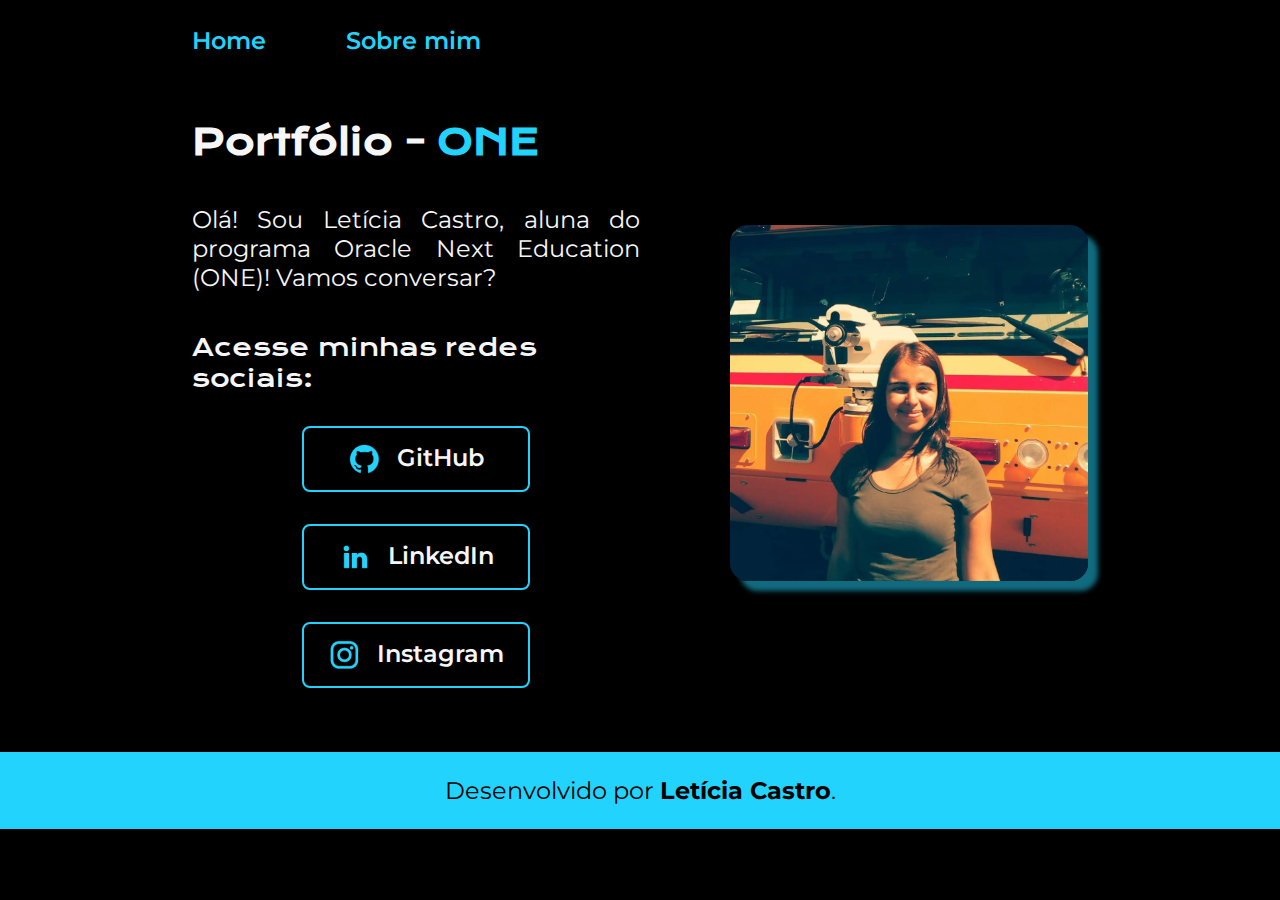
==== index.html @ e609ba30 "Iniciando repositório" ====
<!DOCTYPE html>
<html lang="pt-BR">

<head>
    <meta charset="UTF-8">
    <meta name="viewport" content="width=device-width, initial-scale=1.0">
    <title>Portfólio</title>
    <link rel="stylesheet" href="./styles/style.css">
</head>

<body>
    <header class="cabecalho">
        <nav class="cabecalho__menu">
            <a class="cabecalho__menu__link" href="index.html">Home</a>
            <a class="cabecalho__menu__link" href="about.html">Sobre mim</a>
        </nav>
    </header>
    <main class="apresentacao">
        <section class="apresentacao__conteudo">
            <h1 class="apresentacao__conteudo__titulo">Portfólio -  <strong
                    class="titulo-destaque">ONE</strong></h1>
            <p class="apresentacao__conteudo__texto">Olá! Sou Letícia Castro, aluna do programa Oracle Next Education (ONE)! Vamos conversar?</p>
            <div class="apresentacao__links">
                <h2 class="apresentacao__links__subtitulo">Acesse minhas redes sociais:</h2>
                <a class="apresentacao__links__navegacao" href="https://github.com/leticia-ecastro" target="_blank">
                    <img src="./assets/github.png" alt="">
                    GitHub
                </a>
                <a class="apresentacao__links__navegacao" href="https://linkedin.com/in/leticia-ecastro" target="_blank">
                    <img src="./assets/linkedin.png" alt="">
                    LinkedIn
                </a>
                <a class="apresentacao__links__navegacao" href="https://instagram.com/leticia_ecastro" target="_blank">
                    <img src="./assets/instagram.png" alt="">
                    Instagram
                </a>
            </div>
        </section>
        <img class="apresentacao__imagem" src="./assets/foto_perfil.jpg" alt="Foto de Letícia Castro">
    </main>
    <footer class="rodape">
        <p>Desenvolvido por <strong>Letícia Castro</strong>.</p>
    </footer>
</body>

</html>
---- styles/style.css ----
@import url('https://fonts.googleapis.com/css2?family=Krona+One&family=Montserrat:wght@400;600&display=swap');

/* root = variável de escopo global */

:root {
    --cor-primaria: #000000;
    --cor-secundaria: #F6F6F6;
    --cor-terciaria: #22D4FD;
    --cor-hover: #272727;
    --fonte-primaria: 'Krona One', sans-serif;
    --fonte-secundaria: 'Montserrat', sans-serif;
}

* {
    margin: 0;
    padding: 0;
}

body {
    box-sizing: border-box;
    /* os elementos não vão estourar a caixa do elemento pai body */
    background-color: var(--cor-primaria);
    color: var(--cor-secundaria);
}

.cabecalho {
    padding: 2% 0% 0% 15%;
}

.cabecalho__menu {
    display: flex;
    gap: 80px;
}

.cabecalho__menu__link {
    font-family: var(--fonte-secundaria);
    font-size: 1.5rem;
    font-weight: 600;
    color: var(--cor-terciaria);
    text-decoration: none;
}

.apresentacao {
    padding: 5% 15%;
    display: flex;
    /* display flex ---> coloca todos os elementos em linha */
    align-items: center;
    justify-content: space-between;
    gap: 82px;
}

.apresentacao__conteudo {
    width: 50%;
    display: flex;
    flex-direction: column;
    gap: 40px;
}

.apresentacao__conteudo__titulo {
    font-size: 2.25rem;
    font-family: var(--fonte-primaria);
}

.titulo-destaque {
    color: var(--cor-terciaria);
}

.apresentacao__conteudo__texto {
    font-size: 1.5rem;
    font-family: var(--fonte-secundaria);
    text-align: justify;
}

.apresentacao__links {
    display: flex;
    flex-direction: column;
    align-items: center;
    justify-content: space-between;
    gap: 32px;
}

.apresentacao__links__subtitulo {
    font-family: var(--fonte-primaria);
    font-weight: 400;
    font-size: 1.5rem;
}

/* classe do "a", elemento pai dos elementos img e nome da rede social */
.apresentacao__links__navegacao {
    display: flex;
    justify-content: center;
    gap: 16px;
    border-radius: 8px;
    border: 2px solid var(--cor-terciaria);
    width: 50%;
    text-align: center;
    border-radius: 8px;
    font-size: 1.5rem;
    font-weight: 600;
    padding: 15px 0;
    /* vertical e horizontal */
    text-decoration: none;
    color: var(--cor-secundaria);
    font-family: var(--fonte-secundaria);
}

.apresentacao__links__navegacao:hover {
    background-color: var(--cor-hover);
}

.apresentacao__imagem {
    width: 40%; /* em relação à tag pai (apresentação) */
    border-radius: 5%;
    box-shadow: 10px 10px 5px 0px rgba(34,213,253,0.5);
}

.rodape {
    background-color: var(--cor-terciaria);
    color: var(--cor-primaria);
    padding: 24px;
    font-family: var(--fonte-secundaria);
    font-size: 1.5rem;
    text-align: center;
    font-weight: 400;
}

@media (max-width: 1200px) {
    .cabecalho {
        padding: 10%;
    }

    .cabecalho__menu { /* tag pai dos a */
        justify-content: center;
    }
    .apresentacao {
        flex-direction: column-reverse; /* inverte a posição dos elementos verticalmente */
        padding: 5%;
    }

    .apresentacao__conteudo {
        width: auto; /* respeita o padding do elemento pai (apresentação) */
    }
}
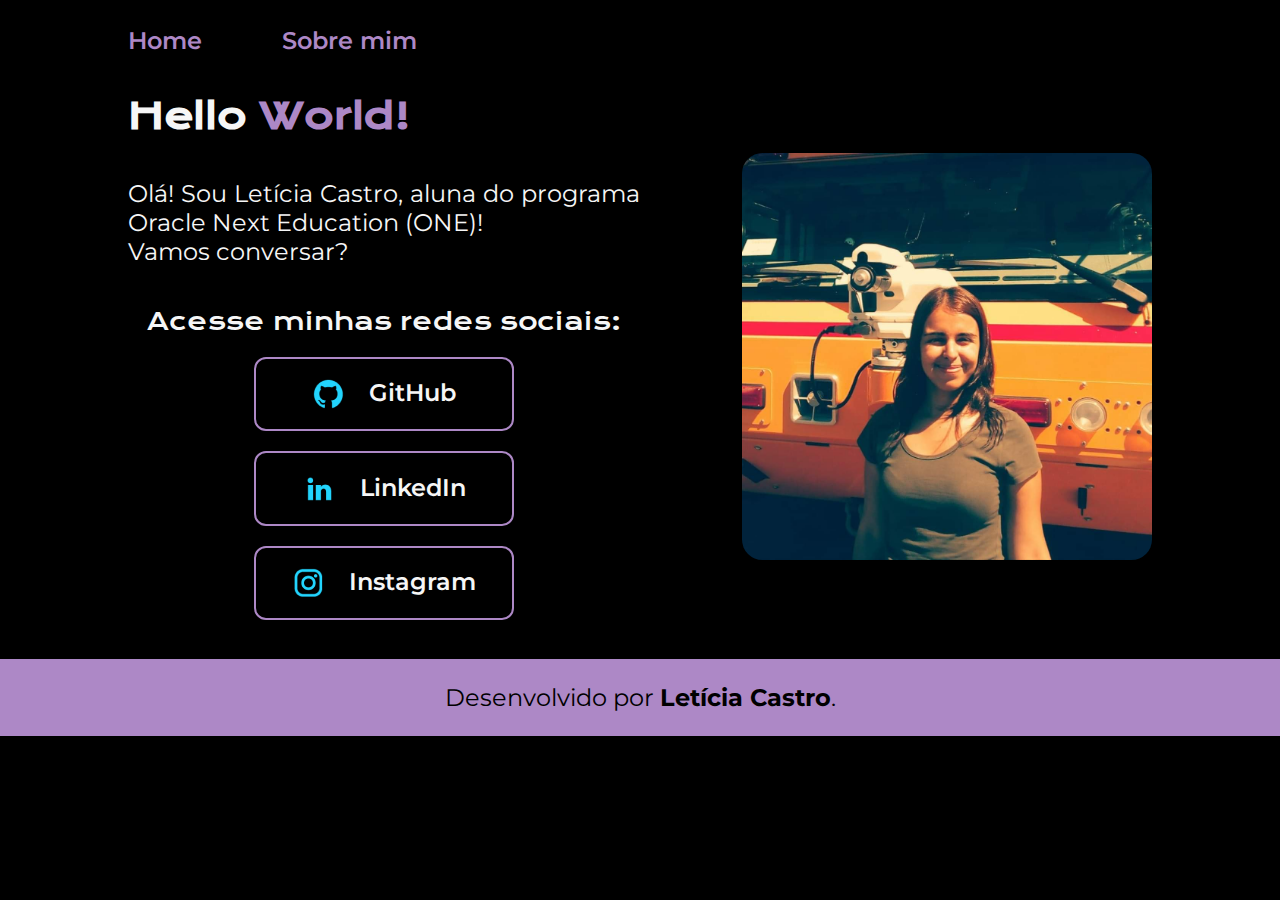
==== commit 56692ed8: "Atualizando CSS" ====
--- a/index.html
+++ b/index.html
@@ -10,33 +10,33 @@
 
 <body>
     <header class="cabecalho">
-        <nav class="cabecalho__menu">
-            <a class="cabecalho__menu__link" href="index.html">Home</a>
-            <a class="cabecalho__menu__link" href="about.html">Sobre mim</a>
+        <nav class="menu">
+            <a class="link" href="index.html">Home</a>
+            <a class="link" href="about.html">Sobre mim</a>
         </nav>
     </header>
     <main class="apresentacao">
-        <section class="apresentacao__conteudo">
-            <h1 class="apresentacao__conteudo__titulo">Portfólio -  <strong
-                    class="titulo-destaque">ONE</strong></h1>
-            <p class="apresentacao__conteudo__texto">Olá! Sou Letícia Castro, aluna do programa Oracle Next Education (ONE)! Vamos conversar?</p>
-            <div class="apresentacao__links">
-                <h2 class="apresentacao__links__subtitulo">Acesse minhas redes sociais:</h2>
-                <a class="apresentacao__links__navegacao" href="https://github.com/leticia-ecastro" target="_blank">
+        <section class="conteudo">
+            <h1 class="titulo">Hello <strong
+                    class="titulo-destaque">World!</strong></h1>
+            <p class="texto">Olá! Sou Letícia Castro, aluna do programa Oracle Next Education (ONE)! <br/>Vamos conversar?</p>
+            <div class="links">
+                <h2 class="subtitulo">Acesse minhas redes sociais:</h2>
+                <a class="navegacao" href="https://github.com/leticia-ecastro" target="_blank">
                     <img src="./assets/github.png" alt="">
                     GitHub
                 </a>
-                <a class="apresentacao__links__navegacao" href="https://linkedin.com/in/leticia-ecastro" target="_blank">
+                <a class="navegacao" href="https://linkedin.com/in/leticia-ecastro" target="_blank">
                     <img src="./assets/linkedin.png" alt="">
                     LinkedIn
                 </a>
-                <a class="apresentacao__links__navegacao" href="https://instagram.com/leticia_ecastro" target="_blank">
+                <a class="navegacao" href="https://instagram.com/leticia_ecastro" target="_blank">
                     <img src="./assets/instagram.png" alt="">
                     Instagram
                 </a>
             </div>
         </section>
-        <img class="apresentacao__imagem" src="./assets/foto_perfil.jpg" alt="Foto de Letícia Castro">
+        <img class="imagem" src="./assets/foto_perfil.jpg" alt="Foto de Letícia Castro">
     </main>
     <footer class="rodape">
         <p>Desenvolvido por <strong>Letícia Castro</strong>.</p>
--- a/styles/style.css
+++ b/styles/style.css
@@ -5,8 +5,8 @@
 :root {
     --cor-primaria: #000000;
     --cor-secundaria: #F6F6F6;
-    --cor-terciaria: #22D4FD;
-    --cor-hover: #272727;
+    --cor-terciaria: #AD88C6;
+    --cor-hover: #7469B6;
     --fonte-primaria: 'Krona One', sans-serif;
     --fonte-secundaria: 'Montserrat', sans-serif;
 }
@@ -24,15 +24,15 @@
 }
 
 .cabecalho {
-    padding: 2% 0% 0% 15%;
+    padding: 2% 0% 0% 10%;
 }
 
-.cabecalho__menu {
+.cabecalho .menu {
     display: flex;
-    gap: 80px;
+    gap: 5em;
 }
 
-.cabecalho__menu__link {
+.cabecalho .link {
     font-family: var(--fonte-secundaria);
     font-size: 1.5rem;
     font-weight: 600;
@@ -40,8 +40,12 @@
     text-decoration: none;
 }
 
+.cabecalho .link:hover {
+    color: var(--cor-hover);
+}
+
 .apresentacao {
-    padding: 5% 15%;
+    padding: 3% 10%;
     display: flex;
     /* display flex ---> coloca todos os elementos em linha */
     align-items: center;
@@ -49,14 +53,14 @@
     gap: 82px;
 }
 
-.apresentacao__conteudo {
+.apresentacao .conteudo {
     width: 50%;
     display: flex;
     flex-direction: column;
-    gap: 40px;
+    gap: 2.5em;
 }
 
-.apresentacao__conteudo__titulo {
+.apresentacao .titulo {
     font-size: 2.25rem;
     font-family: var(--fonte-primaria);
 }
@@ -65,59 +69,65 @@
     color: var(--cor-terciaria);
 }
 
-.apresentacao__conteudo__texto {
+.apresentacao .texto {
     font-size: 1.5rem;
     font-family: var(--fonte-secundaria);
     text-align: justify;
 }
 
-.apresentacao__links {
+.apresentacao .links {
     display: flex;
     flex-direction: column;
     align-items: center;
     justify-content: space-between;
-    gap: 32px;
+    gap: 1.25em;
 }
 
-.apresentacao__links__subtitulo {
+.apresentacao .links .subtitulo {
     font-family: var(--fonte-primaria);
     font-weight: 400;
     font-size: 1.5rem;
 }
 
 /* classe do "a", elemento pai dos elementos img e nome da rede social */
-.apresentacao__links__navegacao {
+.apresentacao .links .navegacao {
     display: flex;
     justify-content: center;
-    gap: 16px;
-    border-radius: 8px;
+    gap: 1em;
+    border-radius: 0.5em;
     border: 2px solid var(--cor-terciaria);
     width: 50%;
     text-align: center;
-    border-radius: 8px;
+    border-radius: 0.5em;
     font-size: 1.5rem;
     font-weight: 600;
-    padding: 15px 0;
+    padding: 0.8em 0;
     /* vertical e horizontal */
     text-decoration: none;
     color: var(--cor-secundaria);
     font-family: var(--fonte-secundaria);
 }
 
-.apresentacao__links__navegacao:hover {
+.apresentacao .links .navegacao:hover {
     background-color: var(--cor-hover);
 }
 
-.apresentacao__imagem {
-    width: 40%; /* em relação à tag pai (apresentação) */
+.apresentacao .imagem {
+    width: 40%;
+    /* em relação à tag pai (apresentação) */
     border-radius: 5%;
-    box-shadow: 10px 10px 5px 0px rgba(34,213,253,0.5);
+    transition: all 0.5s;
+}
+
+.apresentacao .imagem:hover {
+    -webkit-filter: drop-shadow(15px 10px 5px rgba(0, 0, 0, .5));
+    filter: drop-shadow(15px 10px 5px rgba(189, 141, 222, 0.5));
 }
 
 .rodape {
     background-color: var(--cor-terciaria);
     color: var(--cor-primaria);
-    padding: 24px;
+    padding: 1em;
     font-family: var(--fonte-secundaria);
     font-size: 1.5rem;
     text-align: center;
@@ -126,18 +136,22 @@
 
 @media (max-width: 1200px) {
     .cabecalho {
-        padding: 10%;
-    }
-
-    .cabecalho__menu { /* tag pai dos a */
-        justify-content: center;
-    }
-    .apresentacao {
-        flex-direction: column-reverse; /* inverte a posição dos elementos verticalmente */
         padding: 5%;
     }
 
-    .apresentacao__conteudo {
-        width: auto; /* respeita o padding do elemento pai (apresentação) */
+    .cabecalho .menu {
+        /* tag pai dos a */
+        justify-content: center;
+    }
+
+    .apresentacao {
+        flex-direction: column-reverse;
+        /* inverte a posição dos elementos verticalmente */
+        padding: 5%;
+    }
+
+    .apresentacao .conteudo {
+        width: auto;
+        /* respeita o padding do elemento pai (apresentação) */
     }
 }